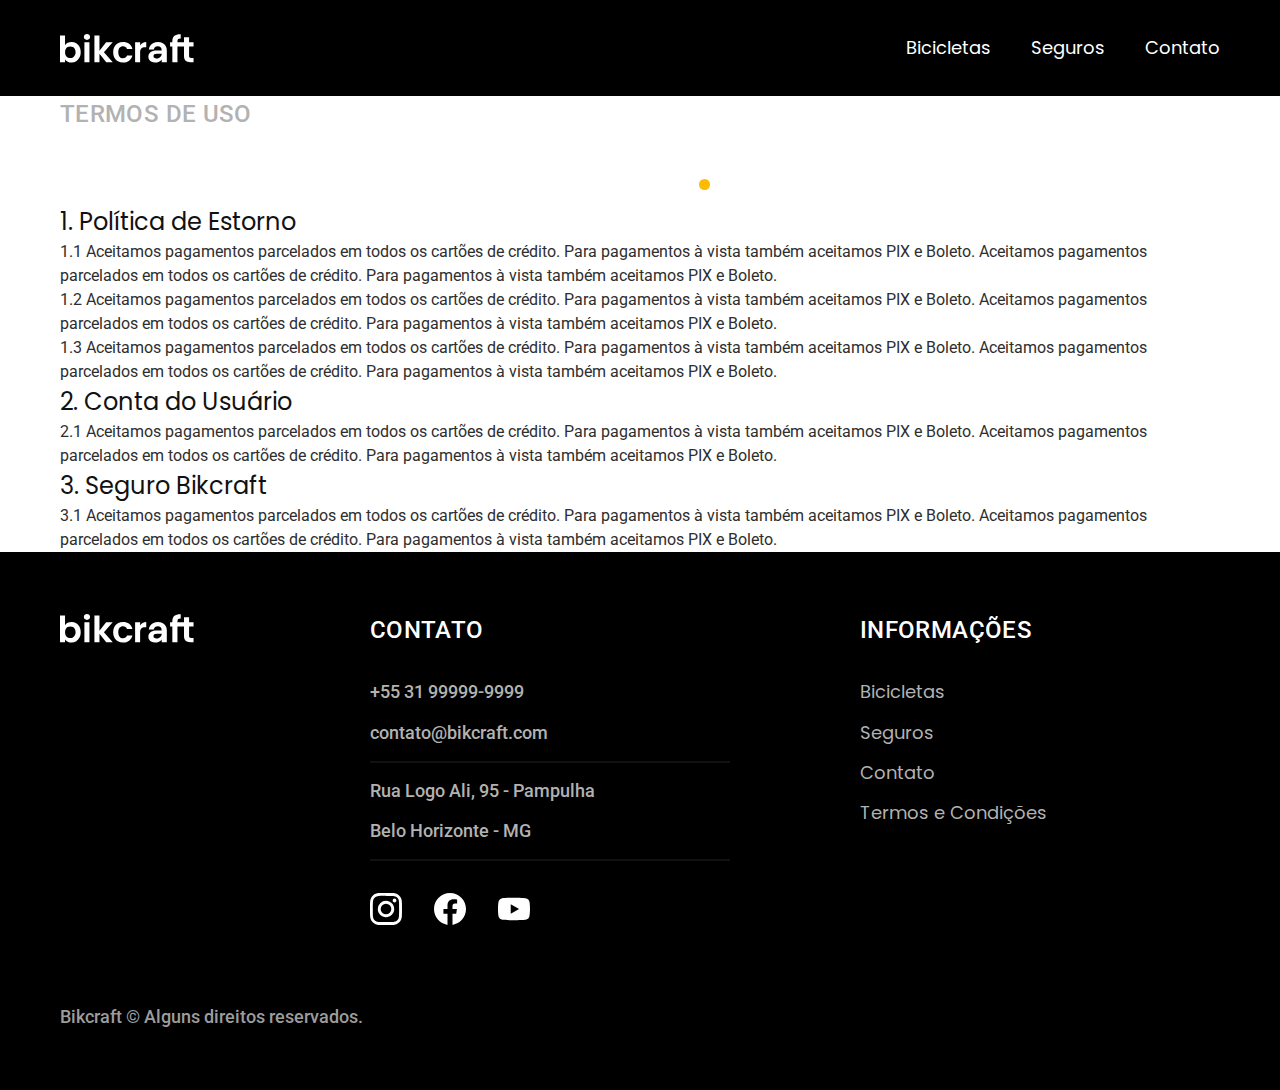
==== termos.html @ 147eb5e7 "1019 Termos" ====
<!DOCTYPE html>
<html lang="pt-br">

<head>
  <meta charset="UTF-8">
  <meta name="viewport" content="width=device-width, initial-scale=1.0">

  <title>Termos e Condições | Bikcraft</title>
  <meta name="description" content="Termos e Condições">

  <link rel="stylesheet" href="./css/style.css">

  <link rel="preconnect" href="https://fonts.googleapis.com">
  <link rel="preconnect" href="https://fonts.gstatic.com" crossorigin>
  <link href="https://fonts.googleapis.com/css2?family=Merriweather:ital,opsz,wght@0,18..144,300..900;1,18..144,300..900&family=Poppins:ital,wght@0,100;0,200;0,300;0,400;0,500;0,600;0,700;0,800;0,900;1,100;1,200;1,300;1,400;1,500;1,600;1,700;1,800;1,900&family=Roboto:ital,wght@0,100..900;1,100..900&display=swap" rel="stylesheet">
</head>


<body>
  <header class="header-bg">
    <div class="header container">
      <a href="./">
        <img src="./img/bikcraft.svg" alt="Bikcraft">
      </a>

      <nav aria-label="primaria">
        <ul class="header-menu font-1-m cor-0">
          <li> <a href="./bicicletas.html">Bicicletas</a></li>
          <li> <a href="./seguros.html">Seguros</a></li>
          <li> <a href="./contato.html">Contato</a></li>
        </ul>
      </nav>
    </div>
  </header>

  <main>
    <div class="titulo-bg">
      <div class="titulo container">
        <p class="font-2-l-b cor-5">Termos de uso</p>
        <h1 class="font-1-xxl cor-0">termos e condições<span class="cor-p1">.</span></h1>
      </div>
    </div>

    <div class="termos font-2-s cor-10 container">
      <h2 class="font-1-l cor-11">1. Política de Estorno</h2>
      <p>1.1 Aceitamos pagamentos parcelados em todos os cartões de crédito. Para pagamentos à vista também aceitamos PIX e Boleto. Aceitamos pagamentos parcelados em todos os cartões de crédito. Para pagamentos à vista também aceitamos PIX e Boleto.</p>
      <p>1.2 Aceitamos pagamentos parcelados em todos os cartões de crédito. Para pagamentos à vista também aceitamos PIX e Boleto. Aceitamos pagamentos parcelados em todos os cartões de crédito. Para pagamentos à vista também aceitamos PIX e Boleto.</p>
      <p>1.3 Aceitamos pagamentos parcelados em todos os cartões de crédito. Para pagamentos à vista também aceitamos PIX e Boleto. Aceitamos pagamentos parcelados em todos os cartões de crédito. Para pagamentos à vista também aceitamos PIX e Boleto.</p>
      <h2 class="font-1-l cor-11">2. Conta do Usuário</h2>
      <p>2.1 Aceitamos pagamentos parcelados em todos os cartões de crédito. Para pagamentos à vista também aceitamos PIX e Boleto. Aceitamos pagamentos parcelados em todos os cartões de crédito. Para pagamentos à vista também aceitamos PIX e Boleto.</p>
      <h2 class="font-1-l cor-11">3. Seguro Bikcraft</h2>
      <p>3.1 Aceitamos pagamentos parcelados em todos os cartões de crédito. Para pagamentos à vista também aceitamos PIX e Boleto. Aceitamos pagamentos parcelados em todos os cartões de crédito. Para pagamentos à vista também aceitamos PIX e Boleto.</p>
    </div>
  </main>

  <footer class="footer-bg">
    <div class="footer container">
      <img src="./img/bikcraft.svg" alt="Bikcraft">
      <div class="footer-contato">
        <h3 class="font-2-l-b cor-0">Contato</h3>
        <ul class="font-2-m cor-5">
          <li><a href="tel:+5531999999999">+55 31 99999-9999</a></li>
          <li><a href="mailto:contato@bikcraft.com">contato@bikcraft.com</a></li>
          <li>Rua Logo Ali, 95 - Pampulha</li>
          <li>Belo Horizonte - MG</li>
        </ul>
        <div class="footer-redes">
          <a href="./">
            <img src="./img/redes/instagram.svg" alt="Instagram">
          </a>
          <a href="./">
            <img src="./img/redes/facebook.svg" alt="Facebook">
          </a>
          <a href="./">
            <img src="./img/redes/youtube.svg" alt="YouTube">
          </a>
        </div>
      </div>
      <div class="footer-informacoes">
        <h3 class="font-2-l-b cor-0">Informações</h3>
        <nav>
          <ul class="font-1-m cor-5">
            <li> <a href="./bicicletas.html">Bicicletas</a></li>
            <li> <a href="./seguros.html">Seguros</a></li>
            <li> <a href="./contato.html">Contato</a></li>
            <li> <a href="./termos.html">Termos e Condições</a></li>
          </ul>
        </nav>
      </div>
      <p class="footer-copy font-2-m cor-6">Bikcraft © Alguns direitos reservados.</p>
    </div>
  </footer>
</body>

</html>
---- css/style.css ----
@import "./global/global.css";
@import "./utilidades/tipografia.css";
@import "./utilidades/cores.css";

@import "./global/header.css";
@import "./global/footer.css";

/* Utilidades */
@import "./utilidades/componentes.css";

/* Home */
@import "./home/intro.css";
@import "./home/tecnologia.css";
@import "./home/parceiros.css";
@import "./home/depoimento.css";

/* Bikes */
@import "./bikes/bikes-lista.css";

/* Seguros */
@import "./seguros/seguros.css";
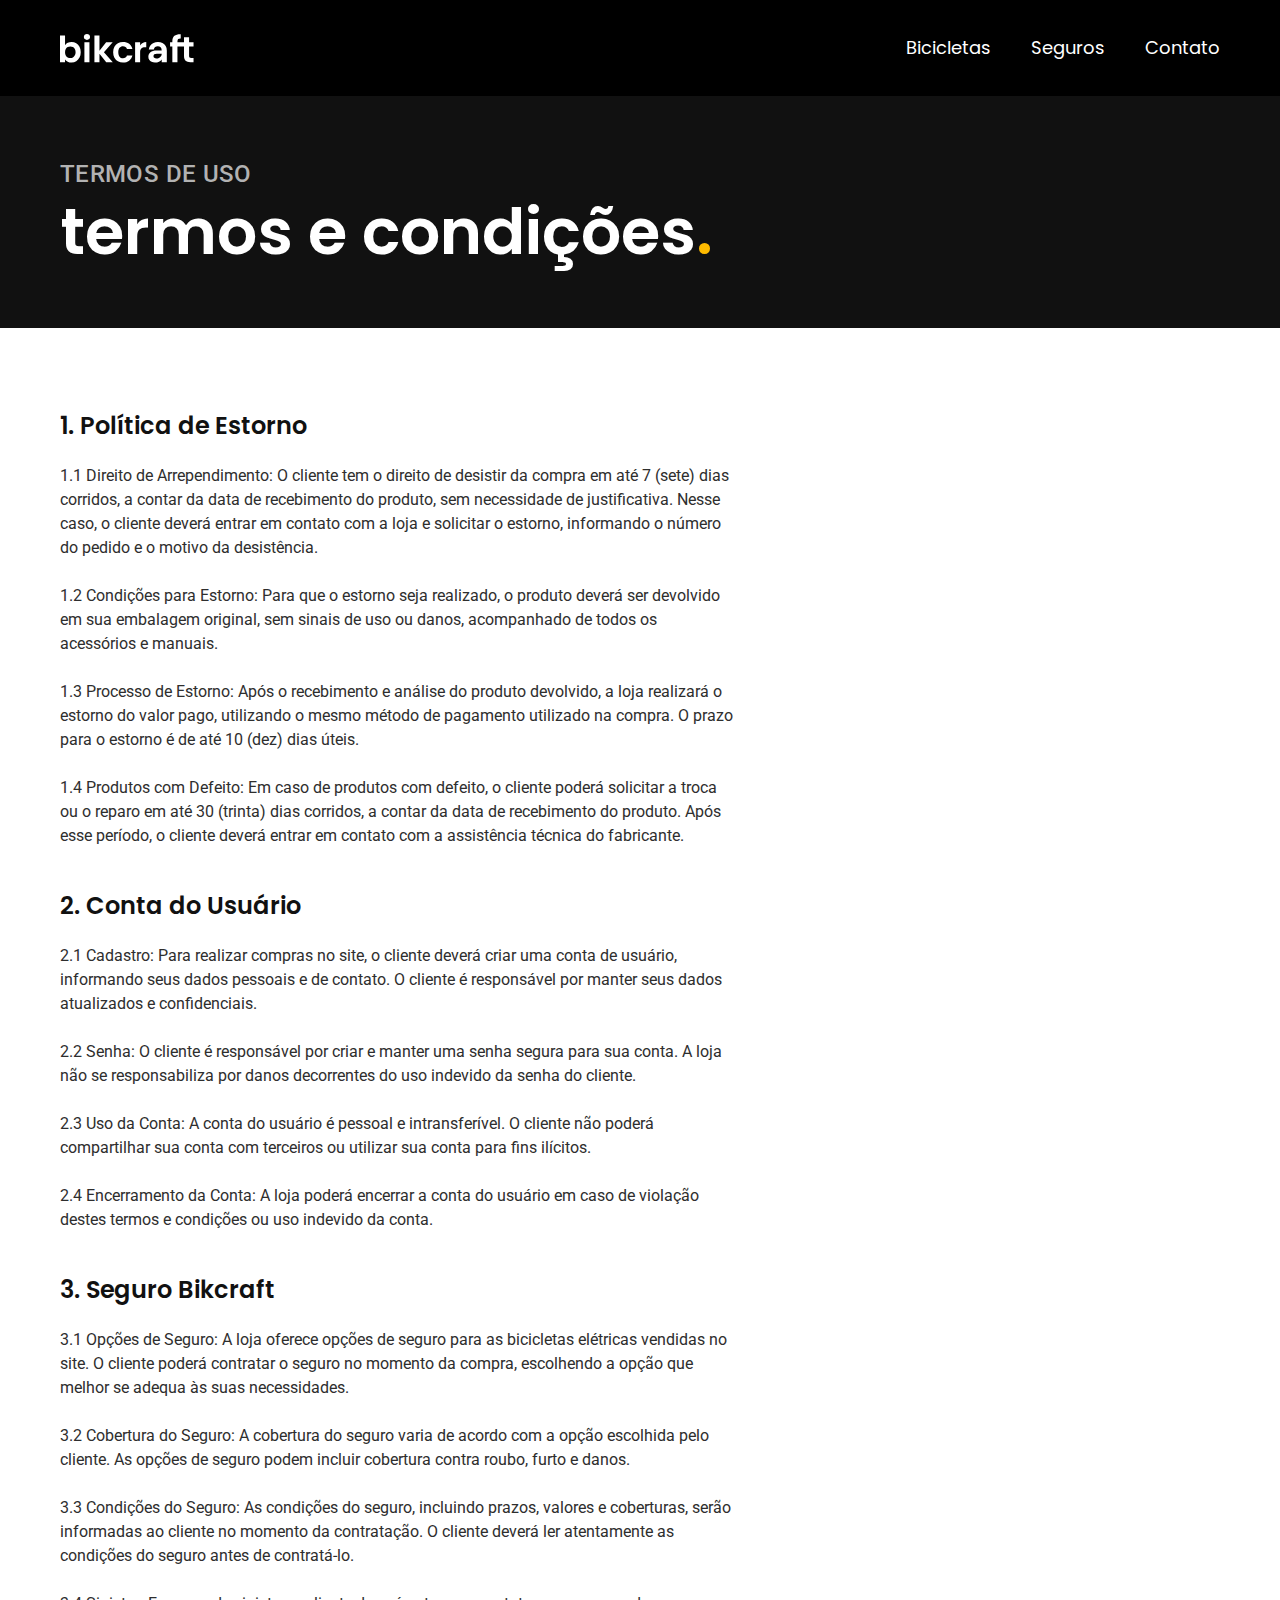
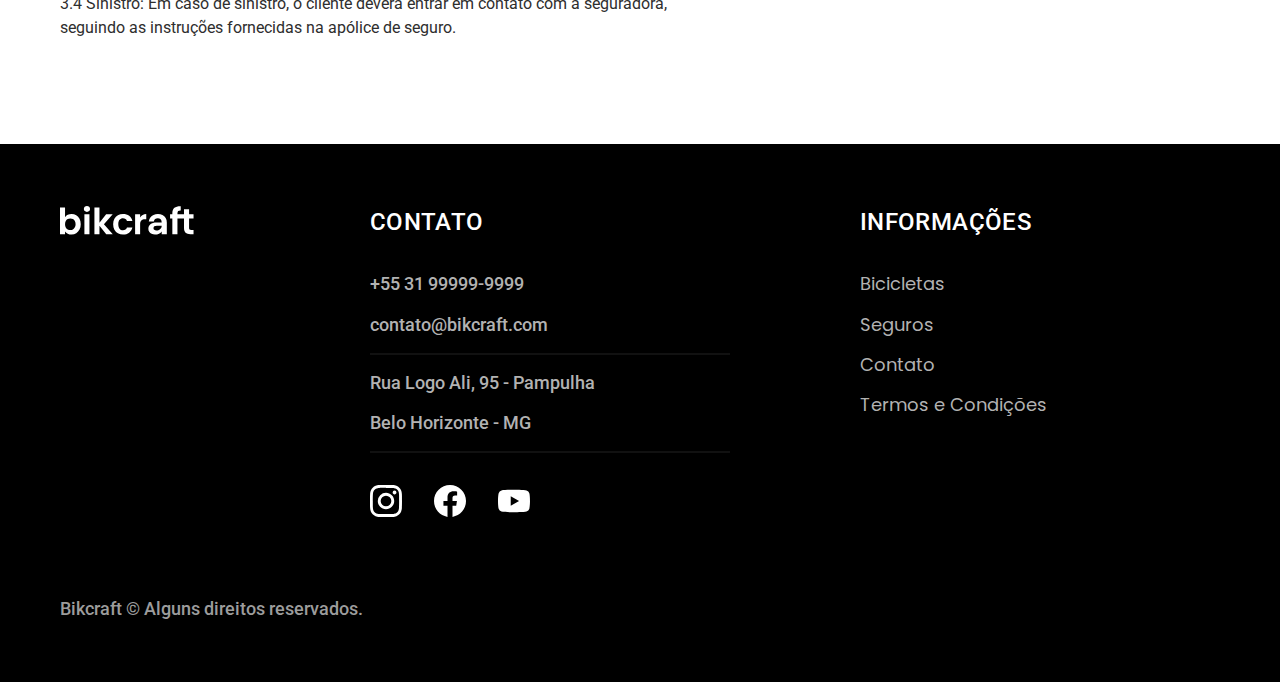
==== commit e2d43598: "Update termos.html" ====
--- a/termos.html
+++ b/termos.html
@@ -43,13 +43,20 @@
 
     <div class="termos font-2-s cor-10 container">
       <h2 class="font-1-l cor-11">1. Política de Estorno</h2>
-      <p>1.1 Aceitamos pagamentos parcelados em todos os cartões de crédito. Para pagamentos à vista também aceitamos PIX e Boleto. Aceitamos pagamentos parcelados em todos os cartões de crédito. Para pagamentos à vista também aceitamos PIX e Boleto.</p>
-      <p>1.2 Aceitamos pagamentos parcelados em todos os cartões de crédito. Para pagamentos à vista também aceitamos PIX e Boleto. Aceitamos pagamentos parcelados em todos os cartões de crédito. Para pagamentos à vista também aceitamos PIX e Boleto.</p>
-      <p>1.3 Aceitamos pagamentos parcelados em todos os cartões de crédito. Para pagamentos à vista também aceitamos PIX e Boleto. Aceitamos pagamentos parcelados em todos os cartões de crédito. Para pagamentos à vista também aceitamos PIX e Boleto.</p>
+      <p>1.1 Direito de Arrependimento: O cliente tem o direito de desistir da compra em até 7 (sete) dias corridos, a contar da data de recebimento do produto, sem necessidade de justificativa. Nesse caso, o cliente deverá entrar em contato com a loja e solicitar o estorno, informando o número do pedido e o motivo da desistência.</p>
+      <p>1.2 Condições para Estorno: Para que o estorno seja realizado, o produto deverá ser devolvido em sua embalagem original, sem sinais de uso ou danos, acompanhado de todos os acessórios e manuais.</p>
+      <p>1.3 Processo de Estorno: Após o recebimento e análise do produto devolvido, a loja realizará o estorno do valor pago, utilizando o mesmo método de pagamento utilizado na compra. O prazo para o estorno é de até 10 (dez) dias úteis.</p>
+      <p>1.4 Produtos com Defeito: Em caso de produtos com defeito, o cliente poderá solicitar a troca ou o reparo em até 30 (trinta) dias corridos, a contar da data de recebimento do produto. Após esse período, o cliente deverá entrar em contato com a assistência técnica do fabricante.</p>
       <h2 class="font-1-l cor-11">2. Conta do Usuário</h2>
-      <p>2.1 Aceitamos pagamentos parcelados em todos os cartões de crédito. Para pagamentos à vista também aceitamos PIX e Boleto. Aceitamos pagamentos parcelados em todos os cartões de crédito. Para pagamentos à vista também aceitamos PIX e Boleto.</p>
+      <p>2.1 Cadastro: Para realizar compras no site, o cliente deverá criar uma conta de usuário, informando seus dados pessoais e de contato. O cliente é responsável por manter seus dados atualizados e confidenciais.</p>
+      <p>2.2 Senha: O cliente é responsável por criar e manter uma senha segura para sua conta. A loja não se responsabiliza por danos decorrentes do uso indevido da senha do cliente.</p>
+      <p>2.3 Uso da Conta: A conta do usuário é pessoal e intransferível. O cliente não poderá compartilhar sua conta com terceiros ou utilizar sua conta para fins ilícitos.</p>
+      <p>2.4 Encerramento da Conta: A loja poderá encerrar a conta do usuário em caso de violação destes termos e condições ou uso indevido da conta.</p>
       <h2 class="font-1-l cor-11">3. Seguro Bikcraft</h2>
-      <p>3.1 Aceitamos pagamentos parcelados em todos os cartões de crédito. Para pagamentos à vista também aceitamos PIX e Boleto. Aceitamos pagamentos parcelados em todos os cartões de crédito. Para pagamentos à vista também aceitamos PIX e Boleto.</p>
+      <p>3.1 Opções de Seguro: A loja oferece opções de seguro para as bicicletas elétricas vendidas no site. O cliente poderá contratar o seguro no momento da compra, escolhendo a opção que melhor se adequa às suas necessidades.</p>
+      <p>3.2 Cobertura do Seguro: A cobertura do seguro varia de acordo com a opção escolhida pelo cliente. As opções de seguro podem incluir cobertura contra roubo, furto e danos.</p>
+      <p>3.3 Condições do Seguro: As condições do seguro, incluindo prazos, valores e coberturas, serão informadas ao cliente no momento da contratação. O cliente deverá ler atentamente as condições do seguro antes de contratá-lo.</p>
+      <p>3.4 Sinistro: Em caso de sinistro, o cliente deverá entrar em contato com a seguradora, seguindo as instruções fornecidas na apólice de seguro.</p>
     </div>
   </main>
 
@@ -92,4 +99,4 @@
   </footer>
 </body>
 
-</html>+</html>
--- a/css/style.css
+++ b/css/style.css
@@ -19,3 +19,6 @@
 
 /* Seguros */
 @import "./seguros/seguros.css";
+
+/* Termos e Condições */
+@import "./termos/termos.css";
